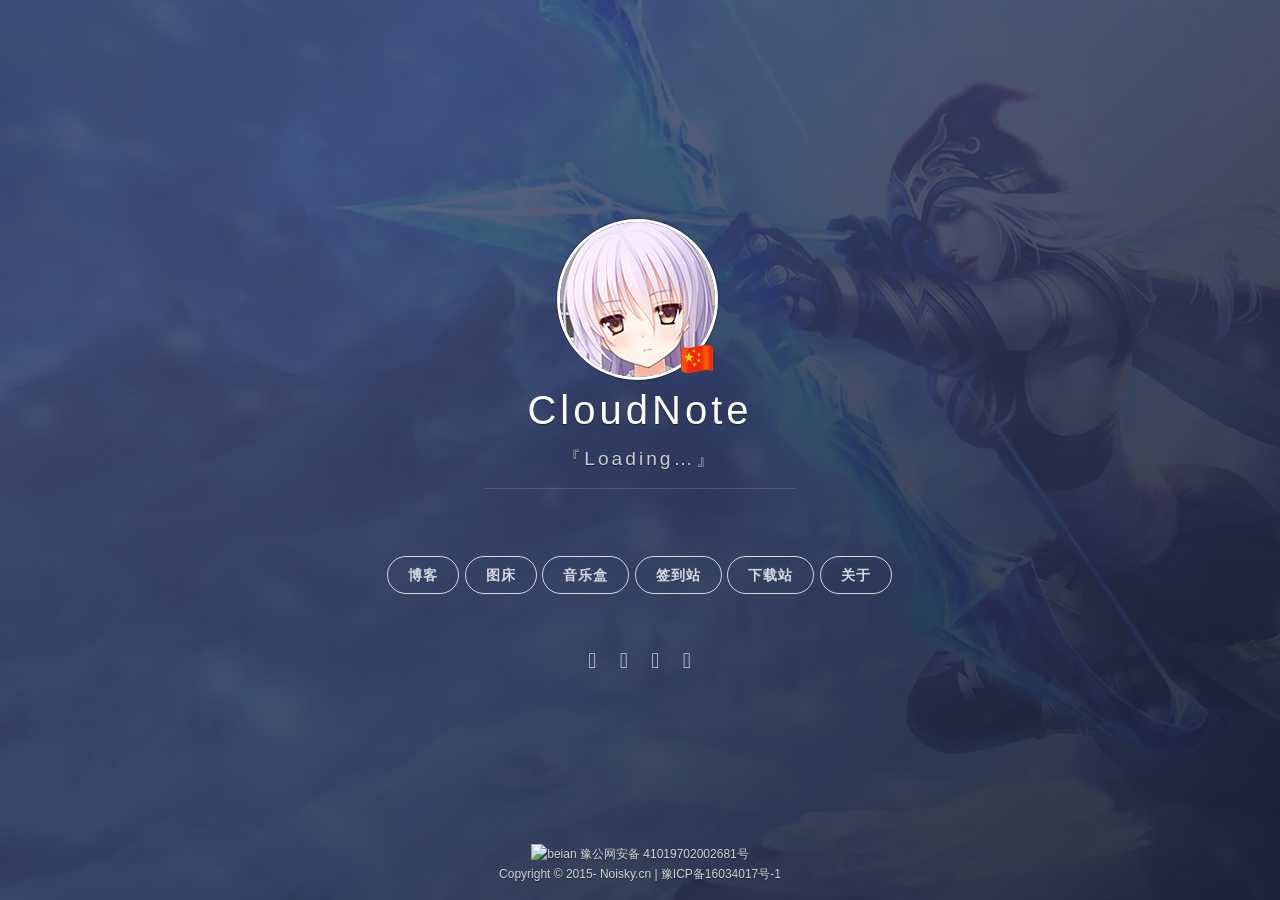
==== app/src/main/assets/index.html @ 9b4597d8 "fix pathurl page resources deal" ====
<!DOCTYPE html>
<html lang="zh-CN">
<head>
  <meta http-equiv="Content-Type" content="text/html;charset=UTF-8">
  <meta http-equiv="X-UA-Compatible" content="IE=edge,chrome=1"/>
  <link rel="dns-prefetch" href="//api.ffis.me"/>
  <link rel="dns-prefetch" href="//static.ffis.me"/>
  <link rel="dns-prefetch" href="//static.noisky.cn"/>
  <link rel="dns-prefetch" href="//v1.hitokoto.cn"/>
  <link rel="dns-prefetch" href="//hm.baidu.com"/>
  <meta name="renderer" content="webkit">
  <meta name="viewport" content="width=device-width, maximum-scale=2">
  <title>CloudNote</title>
  <meta name="author" content="Noisky">
  <meta name="copyright" content="Noisky's Laboratory"/>
  <meta name="description" content="CloudNote's Homepage"/>
  <meta name="keywords" content="CloudNote,Noisky,CloudNote's Homepage"/>
  <link rel="stylesheet" href="font-awesome.lite.css">
  <link rel="stylesheet" href="main.min.css">
</head>
<body>
<!--
作者：饭饭
时间：2018.11.27
描述：本项目使用 Apache License V2.0 开源许可，您可以自由的修改和使用，但请注明出处，非常感谢！
本项目开源地址：https://github.com/noisky/Homepage
-->
<span class="mobile btn-mobile-menu">
        <i class="fa fa-list btn-mobile-menu_icon"></i>
        <i class="fa fa-angle-up btn-mobile-close_icon hidden"></i>
    </span>
<!-- 随机背景图片 -->
<header class="panel-cover"></header>
<!-- 必应每日背景图片
<header class="panel-cover" style="background-image: url('https://api.ffis.me/bing/bing-images.php')"></header> -->
<!-- 饭饭的随机背景图片api
<header class="panel-cover" style="background-image: url('https://api.ffis.me/img/images.php')"></header> -->

<div class="panel-main">
  <div class="panel-main_inner panel-inverted">
    <div class="panel-main_content">
      <a href="http://ffis.me/" title="前往 CloudNote's Blog"><img src="img/noisky.jpg" alt="Noisky logo"
                                                          class="panel-cover_logo logo"></a>
      <!--微博图标
      <a href="#" class="Weibo_icon_position"><em title="前往饭饭的微博"
                                                                              class="Weibo_icon Weibo_icon_logo"></em></a>-->
      <!--国旗图标-->
      <a href="#" class="Weibo_icon_position"><em title="庆祝新中国成立70周年" id="myAvatar"
                                                  class="Weibo_icon Weibo_icon_logo"></em></a>

      <h1 class="panel-title"><a href="http://ffis.me/" title="link to homepage for noisky">CloudNote</a></h1>

      <span class="panel-subtitle" id="hitokoto">『Loading…』</span>

      <hr class="panel-cover_divider">


      <div class="navigation-wrapper">
        <div>
          <nav class="cover-navigation">
            <ul class="navigation">
              <li class="navigation_item"><a href="https://ffis.me/" title="访问博客">博客</a></li>
              <li class="navigation_item"><a href="https://img.ffis.me/" target="_blank"
                                             rel="noopener noreferrer" title="饭饭's 图床">图床</a>
              </li>
              <li class="navigation_item"><a href="https://music.ffis.me/" title="饭饭's 下载站">音乐盒</a></li>
              <li class="navigation_item"><a href="https://sign.ffis.me/" title="饭饭's 签到站">签到站</a></li>
              <li class="navigation_item"><a href="https://dl.ffis.me/" title="饭饭's 下载站">下载站</a></li>
              <li class="navigation_item"><a href="https://ffis.me/about.html" title="关于饭饭">关于</a></li>
            </ul>
          </nav>
        </div>
        <div>
          <nav class="cover-navigation navigation--social">
            <ul class="navigation">
              <!-- Weibo
              <li class="navigation_item">
                <a href="http://weibo.com" title="前往微博" target="_blank"
                   rel="noopener noreferrer">
                  <i class="social fa fa-weibo"></i>
                </a>
              </li> -->

              <!-- QQ
              <li class="navigation_item">
                <a data-v class="wechat" href="#" title="QQ">
                  <div data-v class="qrCode">
                    <img data-v src="./Noisky_files/img/qq.png" width="100"
                         onclick='window.open("./Noisky_files/img/qq.png")' alt="qq">
                    <div data-v class="triangle-down"></div>
                  </div>
                  <i class="social fa fa-qq"></i>
                </a>
              </li> -->

              <!-- Telegram -->
              <li class="navigation_item">
                <a href="https://telegram.me/Noisky" title="Telegeam @Noisky" target="_blank"
                   rel="noopener noreferrer">
                  <i class="social fa fa-telegram"></i>
                </a>
              </li>

              <!-- Weixin
              <li class="navigation_item">
                <a data-v href="#" title="扫一扫加我微信" class="wechat">
                  <div data-v class="qrCode">
                    <img data-v src="./Noisky_files/img/Noisky_weixin.png" width="100"
                         onclick='window.open("./Noisky_files/img/Noisky_weixin.png")' alt="weixin">
                    <div data-v class="triangle-down"></div>
                  </div>
                  <i class="social fa fa-weixin"></i>
                </a>
              </li> -->

              <!-- Github -->
              <li class="navigation_item">
                <a href="https://github.com/noisky" title="Github @Noisky" target="_blank"
                   rel="noopener noreferrer">
                  <i class="social fa fa-github"></i>
                </a>
              </li>

              <!-- RSS -->
              <li class="navigation_item">
                <a href="https://ffis.me/feed/" title="RSS" target="_blank" rel="noopener noreferrer">
                  <i class="social fa fa-rss"></i>
                </a>
              </li>

              <!-- Email -->
              <li class="navigation_item">
                <a href="mailto:i@ffis.me" title="发邮件给我">
                  <i class="social fa fa-envelope"></i>
                </a>
              </li>
            </ul>
          </nav>
        </div>
      </div>
      <!-- 底部年份动态化 + 备案号 -->
      <footer class="footer">
        <p><a href="http://www.beian.gov.cn/portal/registerSystemInfo?recordcode=41019702002681"
              rel="nofollow noopener noreferrer"
              target="_blank"><img src="img/policebeian.png" alt="beian" /> 豫公网安备
          41019702002681号</a><br />
          Copyright &copy; 2015-<span class="year"></span> Noisky.cn | <a
                    href="https://beian.miit.gov.cn/" rel="nofollow noopener noreferrer"
                    target="_blank">豫ICP备16034017号-1</a></p>
      </footer>
    </div>
  </div>
  <div class="panel-cover--overlay cover-slate"></div>
</div>

<script type="text/javascript" src="jquery-3.5.0.min.js"></script>
<script type="text/javascript" src="main.min.js"></script>
<script src="//v1.hitokoto.cn/?encode=js&select=%23hitokoto" defer></script>
<!-- 统计代码 -->
</body>
</html>
---- app/src/main/assets/main.min.css ----
@import url(animate.css);html,body,div,span,applet,object,iframe,h1,h2,h3,h4,h5,h6,p,blockquote,pre,a,abbr,acronym,address,big,cite,code,del,dfn,em,img,ins,kbd,q,s,samp,small,strike,strong,sub,sup,tt,var,b,u,i,center,dl,dt,dd,ol,ul,li,fieldset,form,label,legend,table,caption,article,aside,canvas,details,embed,figure,figcaption,footer,header,hgroup,menu,nav,output,ruby,section,summary,time,mark,audio,video{margin:0;padding:0;border:0;vertical-align:baseline;font:inherit;font-size:100%}tbody,tfoot,thead,tr,th,td{margin:0;padding:0;border:0;font:inherit;font-size:100%}article,aside,details,figcaption,figure,footer,header,hgroup,menu,nav,section{display:block}body{line-height:1}ol,ul{list-style:none}body:before,body:after{display:table;content:""}body:after{clear:both}html,body{height:100%}html{height:100%;max-height:100%}body{color:#333;font-size:1em;font-family:"ff-tisa-web-pro-1","ff-tisa-web-pro-2","Lucida Grande","Hiragino Sans GB","Hiragino Sans GB W3","Microsoft YaHei","WenQuanYi Micro Hei",sans-serif;-webkit-font-smoothing:antialiased}::selection{background:rgba(255,255,255,0.3)}::-moz-selection{background:rgba(255,255,255,0.3)}a{color:#df9c81;text-decoration:none}a:hover{color:#d06c44;-webkit-transition:.5s;-moz-transition:.5s;-o-transition:.5s;-ms-transition:.5s}h1,h2,h3,h4,h5,h5{margin-top:1.0;margin-bottom:.5em;color:#333;font-weight:lighter;font-family:"ff-tisa-web-pro-1","ff-tisa-web-pro-2","Lucida Grande","Hiragino Sans GB","Hiragino Sans GB W3","Microsoft YaHei","WenQuanYi Micro Hei",sans-serif;-webkit-font-smoothing:antialiased}h1{margin-top:0;letter-spacing:.05em;font-size:1.8em;line-height:1.2em}h2{font-size:1.6em}h3{font-size:1.4em}h4{font-size:1.2em}h4{font-size:1.1em}h5{font-size:1em}p{margin-bottom:1.3em;line-height:1.7em}em{font-style:italic}ol,ul{margin:0 0 .3em 1em}ol li,ul li{margin:0 0 .2em 0;line-height:1.6em}ol ol,ol ul,ul ol,ul ul{margin:.1em 0 .2em 2em}ol{list-style-type:decimal}ul{list-style-type:disc}.date a,.time a,.author a,.tags a{color:#666}.date a:hover,.time a:hover,.author a:hover,.tags a:hover{color:#d06c44}.logo{width:25%;border:3px solid #FFF;border-radius:50%;box-shadow:0 0 1px 1px rgba(0,0,0,0.3);transition:all .5s}.logo:hover{border:3px solid #5ba4e5;transition:all .5s;-webkit-transform:rotate(360deg);-moz-transform:rotate(360deg);-o-transform:rotate(350deg);transform:rotate(360deg);-ms-transform:rotate(360deg)}.Weibo_icon_position{position:relative;right:42px;top:-5px}.Weibo_icon{display:inline-block;background-image:url(./img/feed_icon_32x28.png);background-repeat:no-repeat}.Weibo_icon_logo{width:40px;height:35px;vertical-align:-2px}hr{border:0}.hidden{display:none !important}.panel-title{margin:0 0 15px 0;color:#FFF;letter-spacing:4px;font-size:2.5em}.panel-subtitle{color:#ccc;letter-spacing:3px;font-weight:lighter;font-size:1.2em;font-family:"ff-tisa-web-pro-1","ff-tisa-web-pro-2","Lucida Grande","Hiragino Sans GB","Hiragino Sans GB W3","Microsoft YaHei","WenQuanYi Micro Hei",sans-serif;-webkit-font-smoothing:antialiased}.panel-cover{position:fixed;z-index:-1;display:block;width:100%;height:100%;max-width:none;background:url(./img/background-image/bg-1.jpg) top left no-repeat #666;background-size:cover}.panel-cover--overlay{position:fixed;top:0;right:0;bottom:0;left:0;z-index:0;display:block;background-color:rgba(68,68,68,0.6);background-image:-webkit-linear-gradient(-410deg,rgba(68,68,68,0.6) 20%,rgba(0,0,0,0.9));background-image:linear-gradient(140deg,rgba(68,68,68,0.6) 20%,rgba(0,0,0,0.9))}.panel-cover_logo{margin:0 0 .2em 40px}.panel-cover_description{margin:0 30px;font-weight:400}.panel-cover_divider{margin:20px auto;width:50%;border-top:1px solid rgba(255,255,255,0.14)}.panel-cover_divider-secondary{width:15%}.panel-main{display:table;width:100%;height:100%}.panel-main_inner{position:relative;z-index:800;display:table-cell;padding:0 60px;vertical-align:middle}.panel-main_content{max-width:620px;margin:100px auto}.panel-inverted{color:#FFF;text-align:center;text-shadow:0 1px 1px rgba(0,0,0,0.4);font-weight:100}.panel-inverted a{color:#FFF}.footer{display:block;position:absolute;bottom:0;left:0;width:100%;color:#d2d2d2;font-size:.7em}.footer a{color:#d2d2d2}.footer p{font-size:12px}.footer img{vertical-align:bottom}.cover-navigation{margin-top:42px}.cover-blue{background-color:rgba(37,104,163,0.6);background-image:-webkit-linear-gradient(-410deg,rgba(37,104,163,0.6) 20%,rgba(18,51,80,0.8));background-image:linear-gradient(140deg,rgba(37,104,163,0.6) 20%,rgba(18,51,80,0.8))}.cover-green{background-color:rgba(21,111,120,0.6);background-image:-webkit-linear-gradient(-410deg,rgba(21,111,120,0.6) 20%,rgba(6,31,33,0.8));background-image:linear-gradient(140deg,rgba(21,111,120,0.6) 20%,rgba(6,31,33,0.8))}.cover-purple{background-color:rgba(73,50,82,0.6);background-image:-webkit-linear-gradient(-410deg,rgba(73,50,82,0.6) 20%,rgba(17,11,19,0.8));background-image:linear-gradient(140deg,rgba(73,50,82,0.6) 20%,rgba(17,11,19,0.8))}.cover-red{background-color:rgba(119,31,18,0.6);background-image:-webkit-linear-gradient(-410deg,rgba(119,31,18,0.6) 20%,rgba(30,8,5,0.8));background-image:linear-gradient(140deg,rgba(119,31,18,0.6) 20%,rgba(30,8,5,0.8))}.cover-orange{background-color:rgba(174,80,4,0.6);background-image:-webkit-linear-gradient(-410deg,rgba(174,80,4,0.6) 20%,rgba(74,34,2,0.8));background-image:linear-gradient(140deg,rgba(174,80,4,0.6) 20%,rgba(74,34,2,0.8))}.cover-slate{background-color:rgba(60,91,147,0.6);background-image:-webkit-linear-gradient(-410deg,rgba(61,66,96,0.6) 20%,rgba(21,23,34,0.8));background-image:linear-gradient(140deg,rgba(61,66,96,0.6) 20%,rgba(21,23,34,0.8))}.navigation_item a{padding:10px 20px;border:1px solid #df9c81;border-radius:20px;color:#df9c81;text-shadow:none;letter-spacing:1px;font-weight:bold;font-size:.9em;-webkit-font-smoothing:antialiased}.navigation_item a:hover{border-color:#d06c44;color:#d06c44}.btn-mobile-menu{position:fixed;top:0;right:0;left:0;z-index:9999;display:none;width:100%;height:35px;border-bottom:1px solid rgba(255,255,255,0.1);background:rgba(51,51,51,0.98);text-align:center}.btn-mobile-menu_icon,.btn-mobile-close_icon{position:relative;top:10px;color:#FFF}nav{position:relative;display:inline-block}.navigation{position:relative;float:left;display:inline-block;margin:0;list-style-type:none}.navigation_item{display:inline-block;margin:5px 1px 0 0;line-height:1em}.navigation_item a{position:relative;display:block;border-color:#FFF;color:#FFF;opacity:.8}.navigation_item a:hover{border-color:rgba(255,255,255,0.3);background:rgba(255,255,255,0.3);color:#FFF;opacity:1;transition:all .3s}.navigation--social a{padding:6px 8px 6px 9px;border:0}.navigation--social a .label{display:none}.navigation--social a .icon{display:block;font-size:1.7em}.social{font-size:22px}*:focus{outline:0}.wechat[data-v]{position:relative}.qrCode[data-v]{position:absolute;bottom:43px;left:-29px;display:none;width:100px;height:100px;background-color:#fff;text-align:center}.wechat .qrCode .triangle-down[data-v]{position:absolute;bottom:-8px;left:50%;margin-left:-6px;width:0;height:0;border-top:10px solid #fff;border-right:6px solid transparent;border-left:6px solid transparent}.wechat:hover .qrCode[data-v]{display:inline}@media all and (max-width:1100px){.panel-title{font-size:2em}.panel-subtitle{font-size:1em}.panel-cover_description{margin:0 10px;font-size:.9em}.navigation--social{margin-top:5px;margin-left:0}}@media all and (max-width:960px){.panel-main_content{margin:0 auto}.btn-mobile-menu{display:block}.qrCode[data-v]{Margin:0 41%}.panel-main{position:fixed;display:table}.panel-main_inner{display:table-cell;padding:60px 10%}.panel-cover_description{display:block;margin:0 auto;max-width:600px}.panel-cover{width:100%;height:100%;background-position:center center}.panel-cover.panel-cover--collapsed{position:relative;display:block;padding:0;height:auto;background-position:center center}.panel-cover.panel-cover--collapsed .panel-main_inner{display:block;padding:70px 0 30px 0}.panel-cover.panel-cover--collapsed .panel-cover_logo{width:60px;border-width:2px}.panel-cover.panel-cover--collapsed .panel-cover_description{display:none}.panel-cover.panel-cover--collapsed .panel-cover_divider{display:none;margin:1em auto}.navigation-wrapper{position:fixed;top:0;right:0;left:0;display:none;padding:20px 0;width:100%;border-bottom:1px solid rgba(255,255,255,0.15);background:rgba(51,51,51,0.98)}.navigation-wrapper.visible{display:block}.cover-navigation{position:relative;float:left;clear:left;display:block;width:100%}.cover-navigation .navigation{display:block;width:100%}.cover-navigation .navigation li{margin-bottom:.4em;width:80%}.cover-navigation.navigation--social{padding-top:5px}.cover-navigation.navigation--social .navigation li{display:inline-block;width:25.8%}.navigation_item{margin:0 0 .4em 0;width:100%}}@media all and (max-width:767px){.panel-cover_logo{width:100px}.Weibo_icon_position{top:-6px;right:35px}.qrCode[data-v]{Margin:0 38%}}@media all and (max-width:480px){.qrCode[data-v]{Margin:0 30%}}@media all and (max-width:340px){.panel-main_inner{padding:0 5%}.panel-title{margin-bottom:.1em;font-size:1.5em}.panel-subtitle{font-size:.9em}.btn,.navigation_item a{margin-bottom:.4em}}
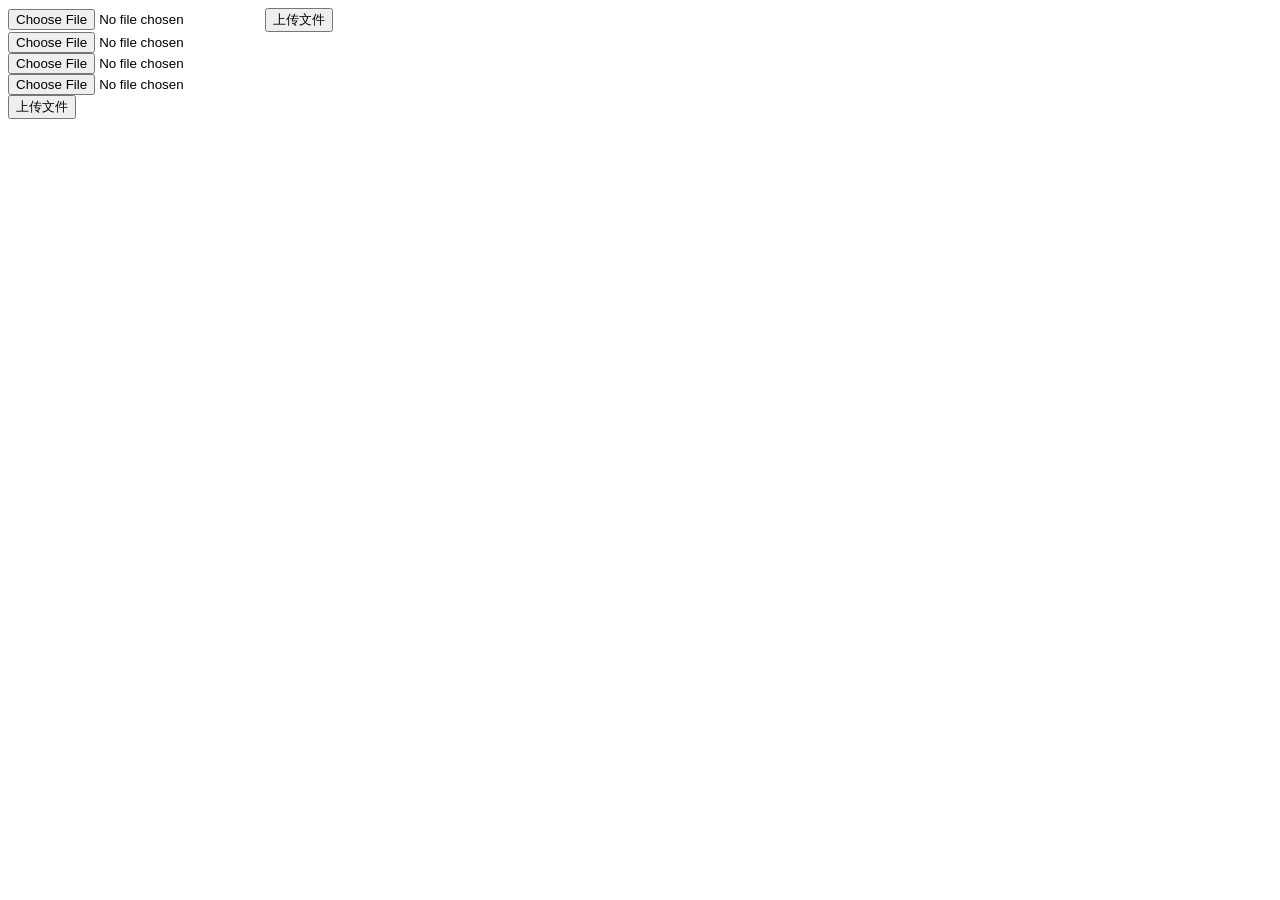
==== commit ac54c479: "fix bug" ====
--- a/app/src/main/assets/index.html
+++ b/app/src/main/assets/index.html
@@ -19,143 +19,18 @@
   <link rel="stylesheet" href="main.min.css">
 </head>
 <body>
-<!--
-作者：饭饭
-时间：2018.11.27
-描述：本项目使用 Apache License V2.0 开源许可，您可以自由的修改和使用，但请注明出处，非常感谢！
-本项目开源地址：https://github.com/noisky/Homepage
--->
-<span class="mobile btn-mobile-menu">
-        <i class="fa fa-list btn-mobile-menu_icon"></i>
-        <i class="fa fa-angle-up btn-mobile-close_icon hidden"></i>
-    </span>
-<!-- 随机背景图片 -->
-<header class="panel-cover"></header>
-<!-- 必应每日背景图片
-<header class="panel-cover" style="background-image: url('https://api.ffis.me/bing/bing-images.php')"></header> -->
-<!-- 饭饭的随机背景图片api
-<header class="panel-cover" style="background-image: url('https://api.ffis.me/img/images.php')"></header> -->
-
-<div class="panel-main">
-  <div class="panel-main_inner panel-inverted">
-    <div class="panel-main_content">
-      <a href="http://ffis.me/" title="前往 CloudNote's Blog"><img src="img/noisky.jpg" alt="Noisky logo"
-                                                          class="panel-cover_logo logo"></a>
-      <!--微博图标
-      <a href="#" class="Weibo_icon_position"><em title="前往饭饭的微博"
-                                                                              class="Weibo_icon Weibo_icon_logo"></em></a>-->
-      <!--国旗图标-->
-      <a href="#" class="Weibo_icon_position"><em title="庆祝新中国成立70周年" id="myAvatar"
-                                                  class="Weibo_icon Weibo_icon_logo"></em></a>
-
-      <h1 class="panel-title"><a href="http://ffis.me/" title="link to homepage for noisky">CloudNote</a></h1>
-
-      <span class="panel-subtitle" id="hitokoto">『Loading…』</span>
-
-      <hr class="panel-cover_divider">
+<form method="POST" enctype="multipart/form-data" action="/file">
+  <input type="file" name="file">
+  <input type="submit" value="上传文件">
+</form>
 
 
-      <div class="navigation-wrapper">
-        <div>
-          <nav class="cover-navigation">
-            <ul class="navigation">
-              <li class="navigation_item"><a href="https://ffis.me/" title="访问博客">博客</a></li>
-              <li class="navigation_item"><a href="https://img.ffis.me/" target="_blank"
-                                             rel="noopener noreferrer" title="饭饭's 图床">图床</a>
-              </li>
-              <li class="navigation_item"><a href="https://music.ffis.me/" title="饭饭's 下载站">音乐盒</a></li>
-              <li class="navigation_item"><a href="https://sign.ffis.me/" title="饭饭's 签到站">签到站</a></li>
-              <li class="navigation_item"><a href="https://dl.ffis.me/" title="饭饭's 下载站">下载站</a></li>
-              <li class="navigation_item"><a href="https://ffis.me/about.html" title="关于饭饭">关于</a></li>
-            </ul>
-          </nav>
-        </div>
-        <div>
-          <nav class="cover-navigation navigation--social">
-            <ul class="navigation">
-              <!-- Weibo
-              <li class="navigation_item">
-                <a href="http://weibo.com" title="前往微博" target="_blank"
-                   rel="noopener noreferrer">
-                  <i class="social fa fa-weibo"></i>
-                </a>
-              </li> -->
+<form method="POST" enctype="multipart/form-data" action="/file">
+  <input type="file" name="file1"><br>
+  <input type="file" name="file2"><br>
+  <input type="file" name="file3"><br>
+  <input type="submit" value="上传文件">
+</form>
 
-              <!-- QQ
-              <li class="navigation_item">
-                <a data-v class="wechat" href="#" title="QQ">
-                  <div data-v class="qrCode">
-                    <img data-v src="./Noisky_files/img/qq.png" width="100"
-                         onclick='window.open("./Noisky_files/img/qq.png")' alt="qq">
-                    <div data-v class="triangle-down"></div>
-                  </div>
-                  <i class="social fa fa-qq"></i>
-                </a>
-              </li> -->
-
-              <!-- Telegram -->
-              <li class="navigation_item">
-                <a href="https://telegram.me/Noisky" title="Telegeam @Noisky" target="_blank"
-                   rel="noopener noreferrer">
-                  <i class="social fa fa-telegram"></i>
-                </a>
-              </li>
-
-              <!-- Weixin
-              <li class="navigation_item">
-                <a data-v href="#" title="扫一扫加我微信" class="wechat">
-                  <div data-v class="qrCode">
-                    <img data-v src="./Noisky_files/img/Noisky_weixin.png" width="100"
-                         onclick='window.open("./Noisky_files/img/Noisky_weixin.png")' alt="weixin">
-                    <div data-v class="triangle-down"></div>
-                  </div>
-                  <i class="social fa fa-weixin"></i>
-                </a>
-              </li> -->
-
-              <!-- Github -->
-              <li class="navigation_item">
-                <a href="https://github.com/noisky" title="Github @Noisky" target="_blank"
-                   rel="noopener noreferrer">
-                  <i class="social fa fa-github"></i>
-                </a>
-              </li>
-
-              <!-- RSS -->
-              <li class="navigation_item">
-                <a href="https://ffis.me/feed/" title="RSS" target="_blank" rel="noopener noreferrer">
-                  <i class="social fa fa-rss"></i>
-                </a>
-              </li>
-
-              <!-- Email -->
-              <li class="navigation_item">
-                <a href="mailto:i@ffis.me" title="发邮件给我">
-                  <i class="social fa fa-envelope"></i>
-                </a>
-              </li>
-            </ul>
-          </nav>
-        </div>
-      </div>
-      <!-- 底部年份动态化 + 备案号 -->
-      <footer class="footer">
-        <p><a href="http://www.beian.gov.cn/portal/registerSystemInfo?recordcode=41019702002681"
-              rel="nofollow noopener noreferrer"
-              target="_blank"><img src="img/policebeian.png" alt="beian" /> 豫公网安备
-          41019702002681号</a><br />
-          Copyright &copy; 2015-<span class="year"></span> Noisky.cn | <a
-                    href="https://beian.miit.gov.cn/" rel="nofollow noopener noreferrer"
-                    target="_blank">豫ICP备16034017号-1</a></p>
-      </footer>
-    </div>
-  </div>
-  <div class="panel-cover--overlay cover-slate"></div>
-</div>
-
-<script type="text/javascript" src="jquery-3.5.0.min.js"></script>
-<script type="text/javascript" src="main.min.js"></script>
-<script src="//v1.hitokoto.cn/?encode=js&select=%23hitokoto" defer></script>
-<!-- 统计代码 -->
 </body>
 </html>
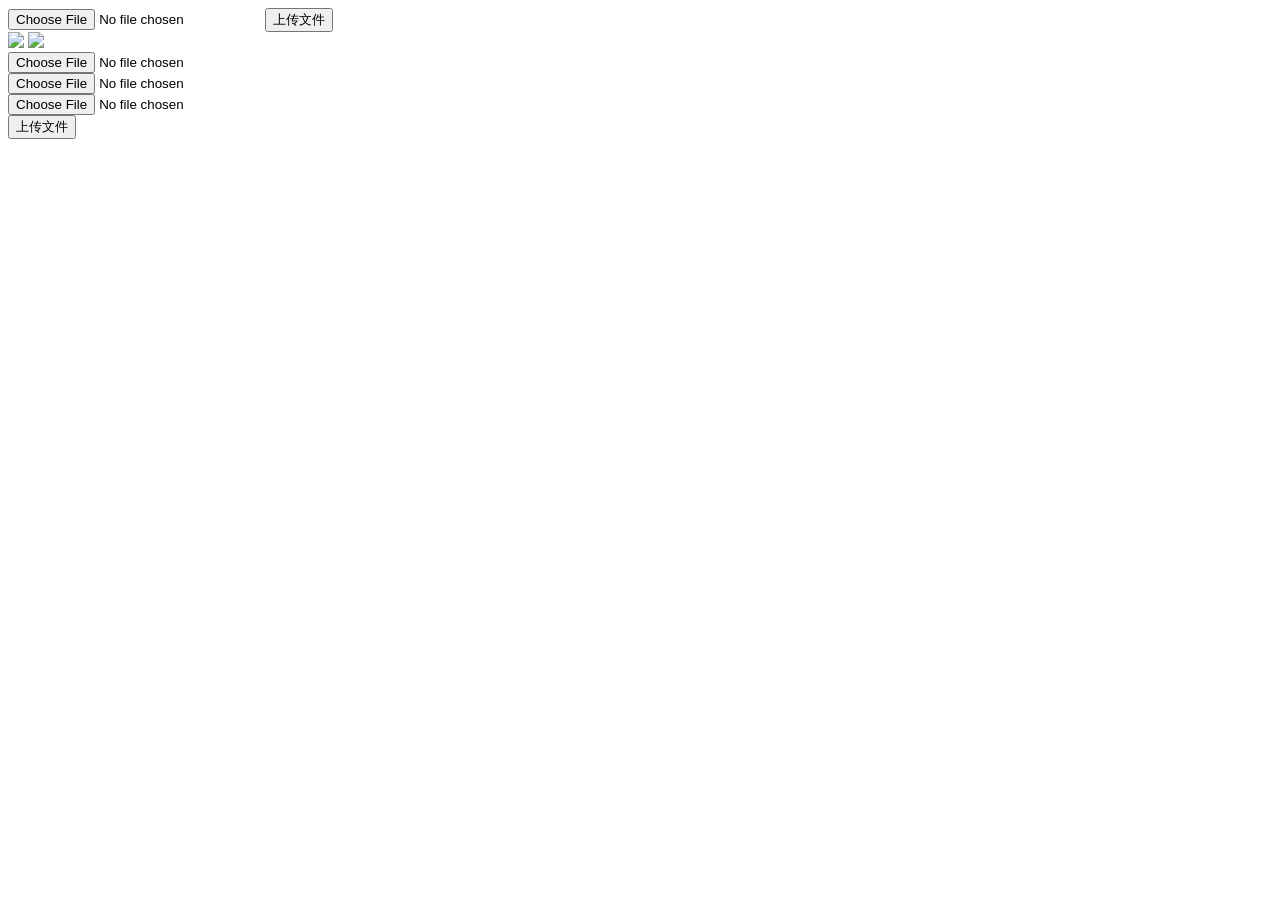
==== commit 6e9c4a56: "updaye" ====
--- a/app/src/main/assets/index.html
+++ b/app/src/main/assets/index.html
@@ -24,6 +24,9 @@
   <input type="submit" value="上传文件">
 </form>
 
+<img src="img/favicon.ico">
+<img src="img/effect_picture.png">
+
 
 <form method="POST" enctype="multipart/form-data" action="/file">
   <input type="file" name="file1"><br>
